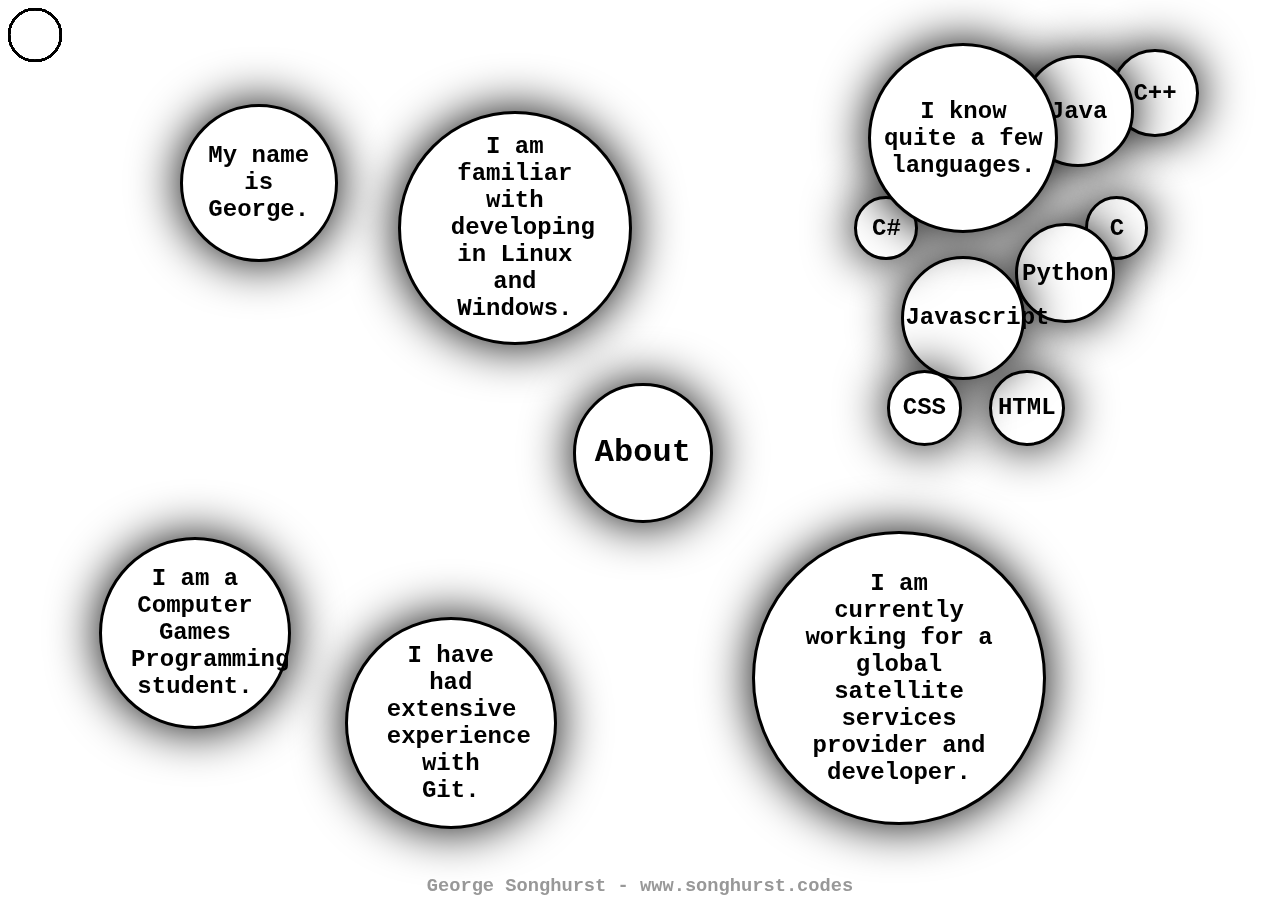
==== About.html @ c309327b "Initial commit of webpages" ====
<html>
    <head>
        <title>Home</title>
        <link rel="stylesheet" type="text/css" href="style_sheets/defaultPage.css">
        <link rel="stylesheet" type="text/css" href="style_sheets/drop_background.css">
        <link rel="stylesheet" type="text/css" href="style_sheets/about_page.css">
        <script type='text/javascript' src='scripts/circle_border.js'></script>
        <script type='text/javascript' src='scripts/drop_background.js'></script>
        <script type='text/javascript' src='scripts/tools.js'></script>
    </head>
    <body>
        <script>init_background(50);</script>
        <h1 class="circleText" style='width: 10%;'>About</h1>
        <h2 class="circleText" style='width: 10%; top: 20%; left: 20%;'>My name is George.</h2>
        <h2 class="circleText" style='width: 10%; top: 70%; left: 15%'>I am a Computer Games Programming student.</h2>
        <h2 class="circleText" style='width: 10%; top: 80%; left: 35%'>I have had extensive experience with Git.</h2>
        <h2 class="circleText" style='width: 15%; top: 75%; left: 70%'>I am currently working for a global satellite services provider and developer.</h2>
        <h2 class="circleText" style='width: 10%; top: 25%; left: 40%'>I am familiar with developing in Linux and Windows.</h2>
        <h2 class="circleText" style='width: 6%; top: 10%; left: 90%'>C++</h2>
        <h2 class="circleText" style='width: 4%; top: 25%; left: 87%'>C</h2>
        <h2 class="circleText" style='width: 8%; top: 12%; left: 84%'>Java</h2>
        <h2 class="circleText" style='width: 7%; top: 30%; left: 83%'>Python</h2>
        <h2 class="circleText" style='width: 5%; top: 45%; left: 80%'>HTML</h2>
        <h2 class="circleText" style='width: 9%; top: 35%; left: 75%'>Javascript</h2>
        <h2 class="circleText" style='width: 5%; top: 45%; left: 72%'>CSS</h2>
        <h2 class="circleText" style='width: 4%; top: 25%; left: 69%'>C#</h2>
        <h2 class="circleText" style='width: 13%; top: 15%; left: 75%'>I know quite a few languages.</h2>
        <h3 id="footer">George Songhurst - www.songhurst.codes</h3>
        <script type='text/javascript'>
            centerToSelf('circleText');
            createBorder('circleText');
        </script>
    </body>
</html>
---- style_sheets/defaultPage.css ----
.circleText {
    font-family: "Courier New", Courier, monospace;
    text-align: center;
    position: fixed;
    color: #000000;
    width: 20%;
    top: 50%;
    left: 50%;
    -webkit-animation: fade 8s infinite ease-in-out;
    animation: fade 8s infinite ease-in-out;
}

.circleBorder {
    border: 3px solid black;
    position: fixed;
    top: 50%;
    left: 50%;
    background-color: #FFFFFF;
    box-shadow: 0px 0px 50px #000000;
    border-radius: 50%;
}

@-webkit-keyframes fade {
    0% {
        color: #000000;
    }
    25% {
        color: #D0D0D0;
    }
    50% {
        color: #989898;
    }
    75% {
        color: #D0D0D0;
    }
    100% {
        color: #000000;
    }
}

@keyframes fade {
    0% {
        color: #000000;
    }
    25% {
        color: #D0D0D0;
    }
    50% {
        color: #989898;
    }
    75% {
        color: #D0D0D0;
    }
    100% {
        color: #000000;
    }
}

.link:hover {
    cursor: hand;
    cursor: pointer;
}

#footer {
    font-family: "Courier New", Courier, monospace;
    text-align: center;
    position: fixed;
    color: #989898;
    top: 100%;
    left: 50%;
    transform: translate(-50%, -200%);
}
---- style_sheets/drop_background.css ----
.drop {
    width: 50px;
    height: 50px;
    position: absolute;
    border: 2px solid;
    border-radius: 100%;
    -webkit-animation: scaleOut ease-out infinite;
    animation: scaleOut ease-out infinite;
}

@-webkit-keyframes scaleOut {
    0% {
        -webkit-transform: scale(0);
    }
    100% {
        -webkit-transform: scale(1);
        opacity: 0;
    }
}

@keyframes scaleOut {
    0% {
        transform: scale(0);
    }
    100% {
        transform: scale(1);
        opacity: 0;
    }
}
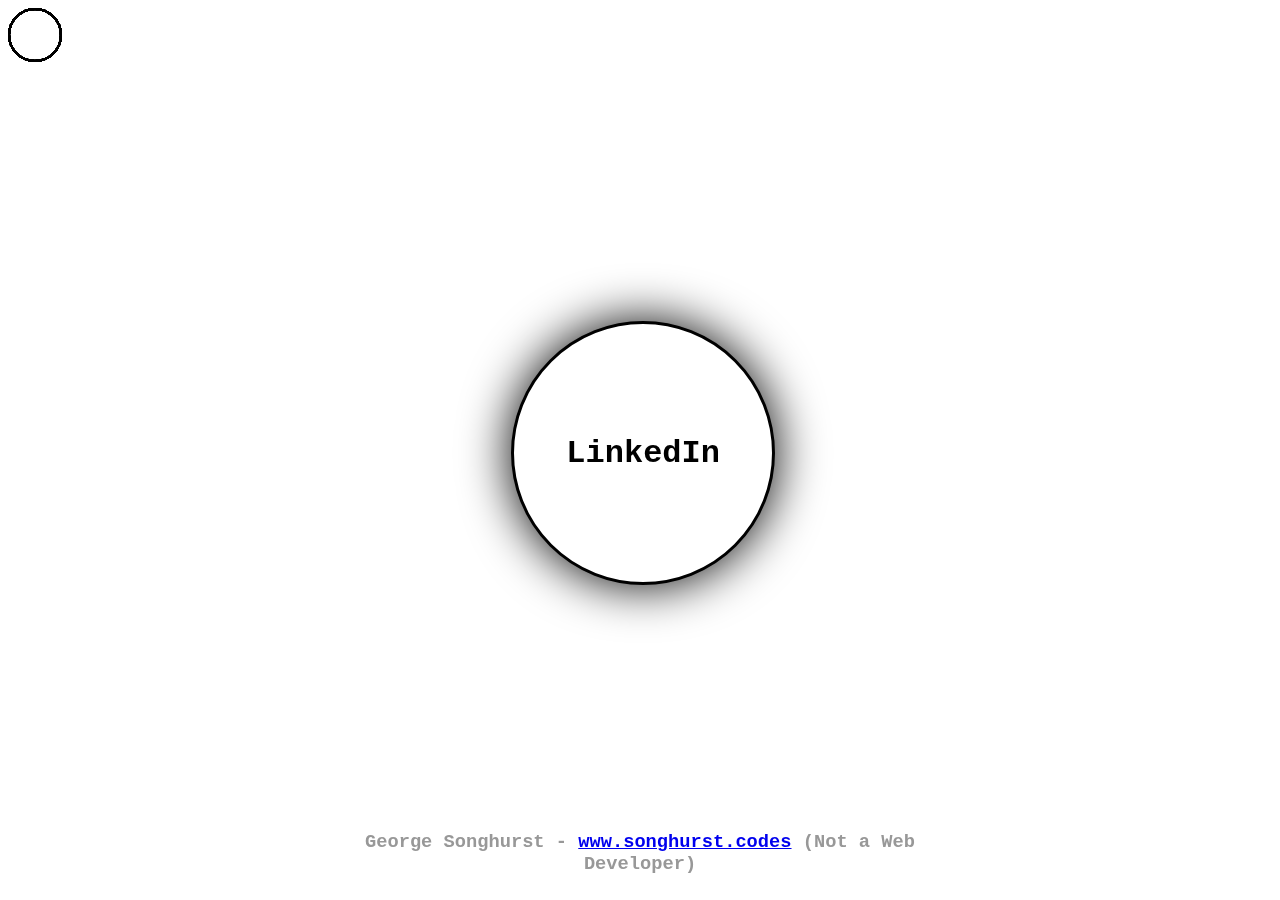
==== commit 57e2f85a: "Updated to include portfolio work and made website live." ====
--- a/About.html
+++ b/About.html
@@ -10,25 +10,11 @@
     </head>
     <body>
         <script>init_background(50);</script>
-        <h1 class="circleText" style='width: 10%;'>About</h1>
-        <h2 class="circleText" style='width: 10%; top: 20%; left: 20%;'>My name is George.</h2>
-        <h2 class="circleText" style='width: 10%; top: 70%; left: 15%'>I am a Computer Games Programming student.</h2>
-        <h2 class="circleText" style='width: 10%; top: 80%; left: 35%'>I have had extensive experience with Git.</h2>
-        <h2 class="circleText" style='width: 15%; top: 75%; left: 70%'>I am currently working for a global satellite services provider and developer.</h2>
-        <h2 class="circleText" style='width: 10%; top: 25%; left: 40%'>I am familiar with developing in Linux and Windows.</h2>
-        <h2 class="circleText" style='width: 6%; top: 10%; left: 90%'>C++</h2>
-        <h2 class="circleText" style='width: 4%; top: 25%; left: 87%'>C</h2>
-        <h2 class="circleText" style='width: 8%; top: 12%; left: 84%'>Java</h2>
-        <h2 class="circleText" style='width: 7%; top: 30%; left: 83%'>Python</h2>
-        <h2 class="circleText" style='width: 5%; top: 45%; left: 80%'>HTML</h2>
-        <h2 class="circleText" style='width: 9%; top: 35%; left: 75%'>Javascript</h2>
-        <h2 class="circleText" style='width: 5%; top: 45%; left: 72%'>CSS</h2>
-        <h2 class="circleText" style='width: 4%; top: 25%; left: 69%'>C#</h2>
-        <h2 class="circleText" style='width: 13%; top: 15%; left: 75%'>I know quite a few languages.</h2>
-        <h3 id="footer">George Songhurst - www.songhurst.codes</h3>
+        <a href="http://linkedin.songhurst.codes"><h1 class="circleText" style='width: 20%;'>LinkedIn</h1></a>
+        <h3 id="footer">George Songhurst - <a href="http://www.songhurst.codes">www.songhurst.codes</a> (Not a Web Developer)</h3>
         <script type='text/javascript'>
             centerToSelf('circleText');
             createBorder('circleText');
         </script>
     </body>
-</html>+</html>
